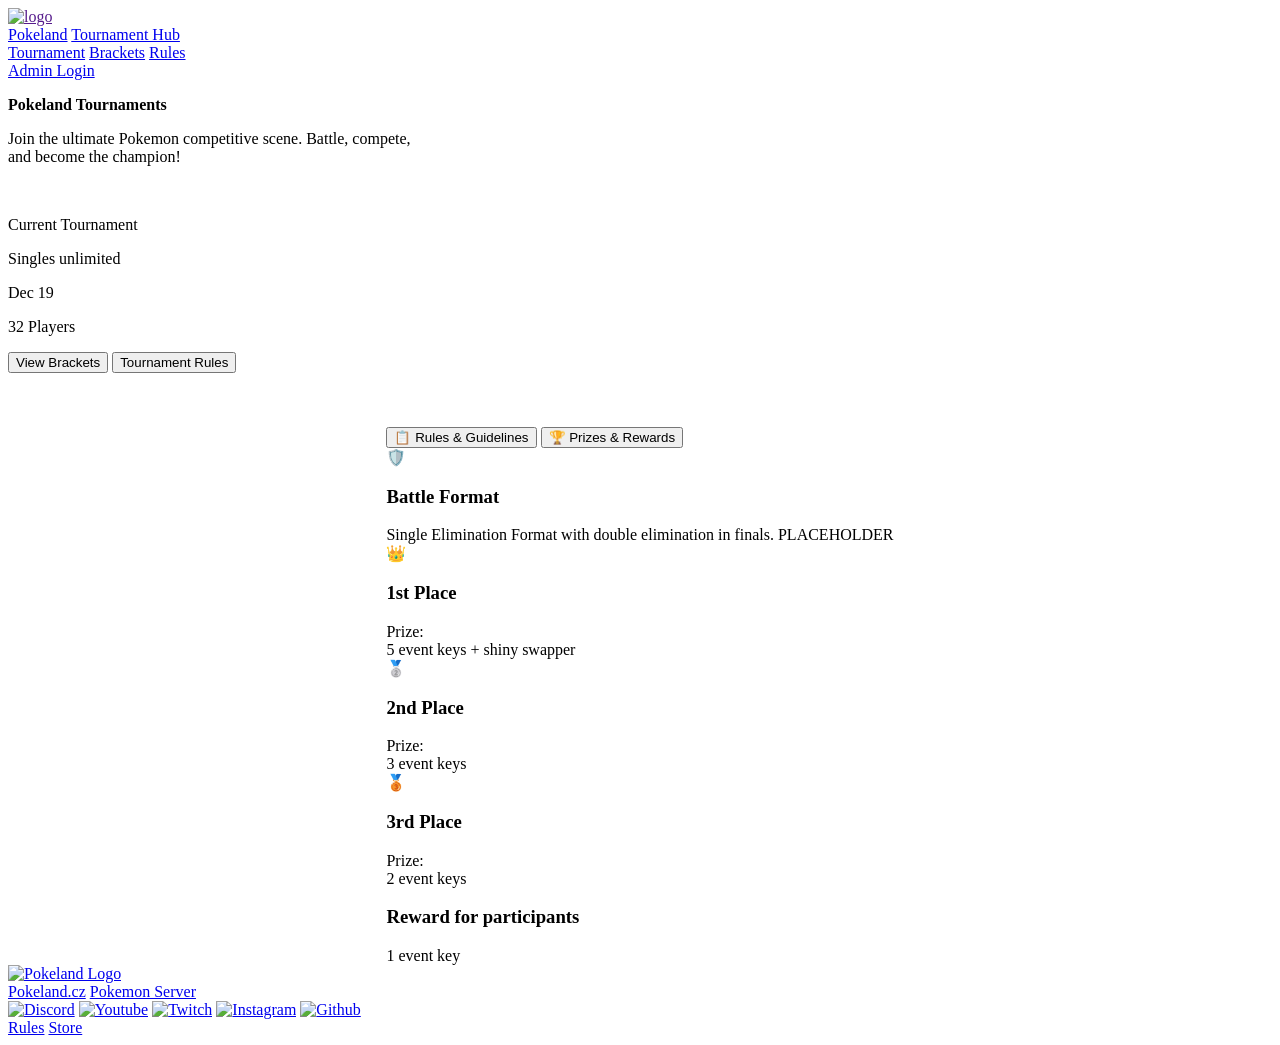
==== index.html @ 75d4b704 "Boidel lidičky" ====
<!DOCTYPE html>
<html lang="en">
<head>
    <meta charset="UTF-8">
    <meta name="viewport" content="width=device-width, initial-scale=1.0">
    <title>Pokeland Tourneys</title>
    <link rel="stylesheet" href="./index/assets/main.css?v=242">
    <link rel="stylesheet" href="./index/assets/nav.css?v=3">
    <link rel="stylesheet" href="./index/assets/style.css?v=24">
    <link rel="stylesheet" href="./index/assets/tournament.css?v=25">
    <link rel="stylesheet" href="./index/assets/footer.css">

    <link rel="preconnect" href="https://fonts.googleapis.com">
    <link rel="preconnect" href="https://fonts.gstatic.com" crossorigin>
    <link href="https://fonts.googleapis.com/css2?family=Roboto:ital,wght@0,100..900;1,100..900&display=swap" rel="stylesheet">

</head>
<body>
    <div class="particles" id="particles"></div>
    <header>
        <div class="header">
            <div class="title">
                <a href=""><img src="./index/icons/Logo.png" alt="logo" class="logo"></a>
                <div class="group">
                    <a href="#info" class="title-pokeland title">Pokeland</a>
                    <a href="#info" class="title-pokeland hub">Tournament Hub</a>
                </div>
            </div>
            <div class="nav">
                <a href="#info" class="tournament">Tournament</a>
                <a href="#" class="brackets">Brackets</a>
                <a href="#rules" class="rules">Rules</a>
            </div>
            <a class="button" href="./login/php/login.php">Admin Login</a>        
        </div>
    </header>
    <main>
        <section id="info" class="sec-info">
            <div class="container">
                <p class="mainTitle"><strong>Pokeland Tournaments</strong></p>
                <p class="slug">Join the ultimate Pokemon competitive scene. Battle, compete,<br> and become the champion!</p>
                <div class="card">
                    <div class="currentTournament">
                        <img src="index/icons/TrophyYellow.png" alt="" class="trophyYellow">
                        <p class="current">Current Tournament</p>
                    </div>
                    <p class="currentTitle">Singles unlimited</p>
                    <div class="dateContainer">
                        <p class="date"><img src="./index/icons/Date.png" alt="" class="img">Dec 19</p>
                        <p class="players"><img src="./index/icons/Bolt.png" alt="" class="img">32 Players</p>
                    </div>
                </div>
                <div class="buttonContainer">
                    <button class="viewBrackets">View Brackets</button>
                    <button class="viewRules">Tournament Rules</button>
                </div>
            </div>
        </section>
        <section id="rules" class="sec-rules" style="display: flex; align-items: center; flex-direction: column;">
            <p class="mainTitle" style="color: white; margin-bottom: 20px;"><strong>Rules & Rewards</strong></p>
            <div class="tournament-container">
                <div class="tournament-tabs">
                    <!-- replace with eventlistener -->
                    <button class="tournament-tab active left-tab" onclick="showTournamentTab('tournament-rules')">
                        <!-- add icon here-->
                        <span class="tournament-tab-icon ">📋</span>
                        Rules & Guidelines
                    </button>
                    <!-- replace with eventlistener -->
                    <button class="tournament-tab right-tab" onclick="showTournamentTab('tournament-prizes')">
                        <!-- add icon here-->
                        <span class="tournament-tab-icon">🏆</span>
                        Prizes & Rewards
                    </button>
                </div>
                
                <div class="tournament-content">
                    <div id="tournament-rules" class="tournament-tab-content active">
                        <div class="tournament-rules-grid">
                            <div class="tournament-rule-card">
                                <div class="tournament-rule-header">
                                    <!-- add icon here -->
                                    <div class="tournament-rule-icon">🛡️</div>
                                    <h3 class="tournament-rule-title">Battle Format</h3>
                                </div>
                                <div class="tournament-rule-item">
                                    <!-- Get rules from DB -->
                                    <div class="tournament-rule-bullet"></div>
                                    <span>Single Elimination Format with double elimination in finals. PLACEHOLDER</span>
                                </div>
                            </div>
                        </div>
                    </div>
                    
                    <div id="tournament-prizes" class="tournament-tab-content">
                        <div class="tournament-prizes-grid">
                            <div class="tournament-prize-card first">
                                <!-- add icons here -->
                                <div class="tournament-prize-icon">👑</div>
                                <h3 class="tournament-prize-place">1st Place</h3>
                                <div class="tournament-prize-package">Prize:</div>
                                <div class="tournament-prize-description"> 5 event keys + shiny swapper</div>
                            </div>
                            
                            <div class="tournament-prize-card second">
                                <!-- add icons here -->
                                <div class="tournament-prize-icon">🥈</div>
                                <h3 class="tournament-prize-place">2nd Place</h3>
                                <div class="tournament-prize-package">Prize:</div>
                                <div class="tournament-prize-description">3 event keys</div>
                            </div>
                            
                            <div class="tournament-prize-card third">
                                <!-- add icons here -->
                                <div class="tournament-prize-icon">🥉</div>
                                <h3 class="tournament-prize-place">3rd Place</h3>
                                <div class="tournament-prize-package">Prize:</div>
                                <div class="tournament-prize-description">2 event keys</div>
                            </div>
                        </div>
                        
                        <div class="tournament-total-prize">
                            <h3>Reward for participants</h3>
                            <div class="tournament-total-amount">1 event key</div>
                            <div class="tournament-total-subtitle"></div>
                        </div>
                    </div>
                </div>
            </div>
        </section>
    </main>
<footer>
    <div class="footer-content">
        <!-- Left Section: Brand -->
        <div class="footer-brand">
           <a href="https://pokeland.cz/" class="footer-icon"><img src="./index/icons/Logo.png" alt="Pokeland Logo" style="width: 60px; height: 60px;"></a>
            <div class="footer-brand-text">
                <a class="footer-brand-name" href="https://pokeland.cz/">Pokeland.cz</a>
                <a href="https://pokeland.cz/" class="footer-brand-subtitle">Pokemon Server</a>
            </div>
        </div>

        <div class="footer-social">
            <a href="https://discord.gg/Ma3r3yFB4J" class="social-link icon-discord"><img src="./index/icons/Discord.png" alt="Discord"></a>
            <a href="https://www.youtube.com/@PokelandCZ" class="social-link icon-youtube" ><img src="./index/icons/Youtube.png" alt="Youtube"></a>
            <a href="https://www.twitch.tv/captainvaniron" class="social-link icon-twitch" ><img src="./index/icons/Twitch.png" alt="Twitch"></a>
            <a href="https://www.instagram.com/pokeland.cz/" class="social-link icon-instagram" ><img src="./index/icons/Instagram.png" alt="Instagram"></a>
            <a href="https://github.com/Paklicecek" class="social-link icon-github" ><img src="./index/icons/Github.png" alt="Github"></a>
        </div>

        <div class="footer-links">
            <a href="#rules">Rules</a>
            <a href="https://store.rajce.pro/categories/Pokeland/klice">Store</a>
        </div>
    </div>
</footer>
    <script>
            function createParticles() {
            const particlesContainer = document.getElementById('particles');
            
            for (let i = 0; i < 30; i++) {
                setTimeout(() => {
                const particle = document.createElement('div');
                particle.classList.add('particle');
                particle.style.left = Math.random() * 100 + '%';
                particle.style.animationDelay = Math.random() * 10 + 's';
                particle.style.animationDuration = (Math.random() * 4 + 10) + 's';
                particlesContainer.appendChild(particle);
                }, 300); 
            }
        }
        document.querySelectorAll('a[href^="#"]').forEach(anchor => {
            anchor.addEventListener('click', function (e) {
                e.preventDefault();
                const target = document.querySelector(this.getAttribute('href'));
                if (target) {
                    target.scrollIntoView({
                        behavior: 'smooth',
                        block: 'start'
                    });
                }
            });
        });
        createParticles();
        function showTournamentTab(tabName) {
    // Hide all tab contents
    const tabContents = document.querySelectorAll('.tournament-tab-content');
    tabContents.forEach(content => {
        content.classList.remove('active');
    });
    
    // Remove active class from all tabs
    const tabs = document.querySelectorAll('.tournament-tab');
    tabs.forEach(tab => {
        tab.classList.remove('active');
    });
    
    // Show selected tab content
    document.getElementById(tabName).classList.add('active');
    
    // Add active class to clicked tab
    event.target.classList.add('active');
}
    </script>
</body>
</html>
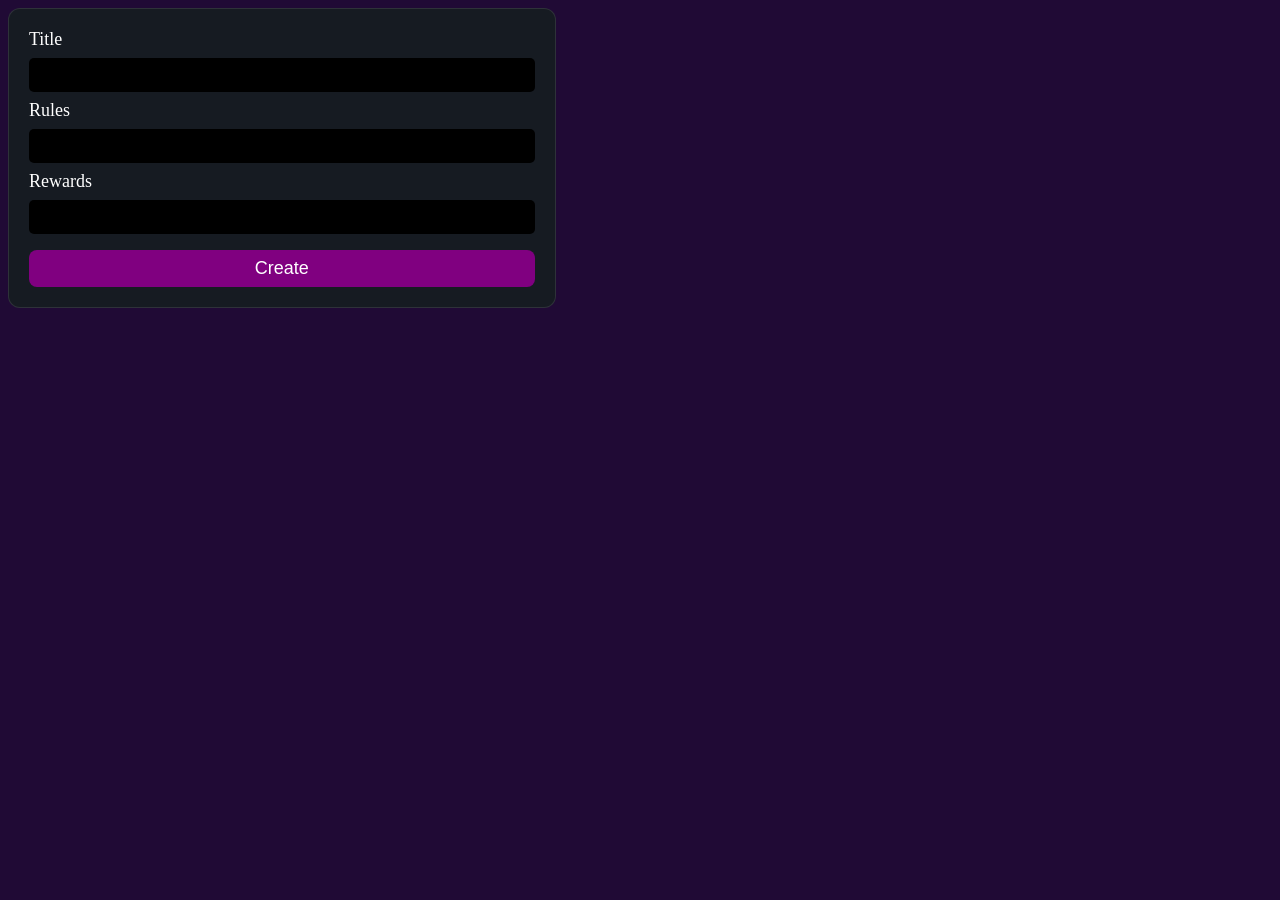
==== commit 1a0bef24: "Bordelord Bordelord" ====
--- a/index.html
+++ b/index.html
@@ -1,206 +1,26 @@
-<!DOCTYPE html>
-<html lang="en">
-<head>
-    <meta charset="UTF-8">
-    <meta name="viewport" content="width=device-width, initial-scale=1.0">
-    <title>Pokeland Tourneys</title>
-    <link rel="stylesheet" href="./index/assets/main.css?v=242">
-    <link rel="stylesheet" href="./index/assets/nav.css?v=3">
-    <link rel="stylesheet" href="./index/assets/style.css?v=24">
-    <link rel="stylesheet" href="./index/assets/tournament.css?v=25">
-    <link rel="stylesheet" href="./index/assets/footer.css">
-
-    <link rel="preconnect" href="https://fonts.googleapis.com">
-    <link rel="preconnect" href="https://fonts.gstatic.com" crossorigin>
-    <link href="https://fonts.googleapis.com/css2?family=Roboto:ital,wght@0,100..900;1,100..900&display=swap" rel="stylesheet">
-
-</head>
-<body>
-    <div class="particles" id="particles"></div>
-    <header>
-        <div class="header">
-            <div class="title">
-                <a href=""><img src="./index/icons/Logo.png" alt="logo" class="logo"></a>
-                <div class="group">
-                    <a href="#info" class="title-pokeland title">Pokeland</a>
-                    <a href="#info" class="title-pokeland hub">Tournament Hub</a>
-                </div>
-            </div>
-            <div class="nav">
-                <a href="#info" class="tournament">Tournament</a>
-                <a href="#" class="brackets">Brackets</a>
-                <a href="#rules" class="rules">Rules</a>
-            </div>
-            <a class="button" href="./login/php/login.php">Admin Login</a>        
-        </div>
-    </header>
-    <main>
-        <section id="info" class="sec-info">
-            <div class="container">
-                <p class="mainTitle"><strong>Pokeland Tournaments</strong></p>
-                <p class="slug">Join the ultimate Pokemon competitive scene. Battle, compete,<br> and become the champion!</p>
-                <div class="card">
-                    <div class="currentTournament">
-                        <img src="index/icons/TrophyYellow.png" alt="" class="trophyYellow">
-                        <p class="current">Current Tournament</p>
-                    </div>
-                    <p class="currentTitle">Singles unlimited</p>
-                    <div class="dateContainer">
-                        <p class="date"><img src="./index/icons/Date.png" alt="" class="img">Dec 19</p>
-                        <p class="players"><img src="./index/icons/Bolt.png" alt="" class="img">32 Players</p>
-                    </div>
-                </div>
-                <div class="buttonContainer">
-                    <button class="viewBrackets">View Brackets</button>
-                    <button class="viewRules">Tournament Rules</button>
-                </div>
-            </div>
-        </section>
-        <section id="rules" class="sec-rules" style="display: flex; align-items: center; flex-direction: column;">
-            <p class="mainTitle" style="color: white; margin-bottom: 20px;"><strong>Rules & Rewards</strong></p>
-            <div class="tournament-container">
-                <div class="tournament-tabs">
-                    <!-- replace with eventlistener -->
-                    <button class="tournament-tab active left-tab" onclick="showTournamentTab('tournament-rules')">
-                        <!-- add icon here-->
-                        <span class="tournament-tab-icon ">📋</span>
-                        Rules & Guidelines
-                    </button>
-                    <!-- replace with eventlistener -->
-                    <button class="tournament-tab right-tab" onclick="showTournamentTab('tournament-prizes')">
-                        <!-- add icon here-->
-                        <span class="tournament-tab-icon">🏆</span>
-                        Prizes & Rewards
-                    </button>
-                </div>
-                
-                <div class="tournament-content">
-                    <div id="tournament-rules" class="tournament-tab-content active">
-                        <div class="tournament-rules-grid">
-                            <div class="tournament-rule-card">
-                                <div class="tournament-rule-header">
-                                    <!-- add icon here -->
-                                    <div class="tournament-rule-icon">🛡️</div>
-                                    <h3 class="tournament-rule-title">Battle Format</h3>
-                                </div>
-                                <div class="tournament-rule-item">
-                                    <!-- Get rules from DB -->
-                                    <div class="tournament-rule-bullet"></div>
-                                    <span>Single Elimination Format with double elimination in finals. PLACEHOLDER</span>
-                                </div>
-                            </div>
-                        </div>
-                    </div>
-                    
-                    <div id="tournament-prizes" class="tournament-tab-content">
-                        <div class="tournament-prizes-grid">
-                            <div class="tournament-prize-card first">
-                                <!-- add icons here -->
-                                <div class="tournament-prize-icon">👑</div>
-                                <h3 class="tournament-prize-place">1st Place</h3>
-                                <div class="tournament-prize-package">Prize:</div>
-                                <div class="tournament-prize-description"> 5 event keys + shiny swapper</div>
-                            </div>
-                            
-                            <div class="tournament-prize-card second">
-                                <!-- add icons here -->
-                                <div class="tournament-prize-icon">🥈</div>
-                                <h3 class="tournament-prize-place">2nd Place</h3>
-                                <div class="tournament-prize-package">Prize:</div>
-                                <div class="tournament-prize-description">3 event keys</div>
-                            </div>
-                            
-                            <div class="tournament-prize-card third">
-                                <!-- add icons here -->
-                                <div class="tournament-prize-icon">🥉</div>
-                                <h3 class="tournament-prize-place">3rd Place</h3>
-                                <div class="tournament-prize-package">Prize:</div>
-                                <div class="tournament-prize-description">2 event keys</div>
-                            </div>
-                        </div>
-                        
-                        <div class="tournament-total-prize">
-                            <h3>Reward for participants</h3>
-                            <div class="tournament-total-amount">1 event key</div>
-                            <div class="tournament-total-subtitle"></div>
-                        </div>
-                    </div>
-                </div>
-            </div>
-        </section>
-    </main>
-<footer>
-    <div class="footer-content">
-        <!-- Left Section: Brand -->
-        <div class="footer-brand">
-           <a href="https://pokeland.cz/" class="footer-icon"><img src="./index/icons/Logo.png" alt="Pokeland Logo" style="width: 60px; height: 60px;"></a>
-            <div class="footer-brand-text">
-                <a class="footer-brand-name" href="https://pokeland.cz/">Pokeland.cz</a>
-                <a href="https://pokeland.cz/" class="footer-brand-subtitle">Pokemon Server</a>
-            </div>
-        </div>
-
-        <div class="footer-social">
-            <a href="https://discord.gg/Ma3r3yFB4J" class="social-link icon-discord"><img src="./index/icons/Discord.png" alt="Discord"></a>
-            <a href="https://www.youtube.com/@PokelandCZ" class="social-link icon-youtube" ><img src="./index/icons/Youtube.png" alt="Youtube"></a>
-            <a href="https://www.twitch.tv/captainvaniron" class="social-link icon-twitch" ><img src="./index/icons/Twitch.png" alt="Twitch"></a>
-            <a href="https://www.instagram.com/pokeland.cz/" class="social-link icon-instagram" ><img src="./index/icons/Instagram.png" alt="Instagram"></a>
-            <a href="https://github.com/Paklicecek" class="social-link icon-github" ><img src="./index/icons/Github.png" alt="Github"></a>
-        </div>
-
-        <div class="footer-links">
-            <a href="#rules">Rules</a>
-            <a href="https://store.rajce.pro/categories/Pokeland/klice">Store</a>
-        </div>
-    </div>
-</footer>
-    <script>
-            function createParticles() {
-            const particlesContainer = document.getElementById('particles');
-            
-            for (let i = 0; i < 30; i++) {
-                setTimeout(() => {
-                const particle = document.createElement('div');
-                particle.classList.add('particle');
-                particle.style.left = Math.random() * 100 + '%';
-                particle.style.animationDelay = Math.random() * 10 + 's';
-                particle.style.animationDuration = (Math.random() * 4 + 10) + 's';
-                particlesContainer.appendChild(particle);
-                }, 300); 
-            }
-        }
-        document.querySelectorAll('a[href^="#"]').forEach(anchor => {
-            anchor.addEventListener('click', function (e) {
-                e.preventDefault();
-                const target = document.querySelector(this.getAttribute('href'));
-                if (target) {
-                    target.scrollIntoView({
-                        behavior: 'smooth',
-                        block: 'start'
-                    });
-                }
-            });
-        });
-        createParticles();
-        function showTournamentTab(tabName) {
-    // Hide all tab contents
-    const tabContents = document.querySelectorAll('.tournament-tab-content');
-    tabContents.forEach(content => {
-        content.classList.remove('active');
-    });
-    
-    // Remove active class from all tabs
-    const tabs = document.querySelectorAll('.tournament-tab');
-    tabs.forEach(tab => {
-        tab.classList.remove('active');
-    });
-    
-    // Show selected tab content
-    document.getElementById(tabName).classList.add('active');
-    
-    // Add active class to clicked tab
-    event.target.classList.add('active');
-}
-    </script>
-</body>
+<!DOCTYPE html>
+<html lang="en">
+<head>
+    <meta charset="UTF-8">
+    <meta name="viewport" content="width=device-width, initial-scale=1.0">
+    <link rel="stylesheet" href="Creation.css">
+    <title>Document</title>
+</head>
+<body>
+    <div class="control-card">
+        <form action="add.php" method="POST">
+            <div class="input-container">
+                <label for="title" class="label-title">Title</label>
+                <input type="text" class="input title" name="title">
+    
+                <label for="rules" class="label-rules">Rules</label>
+                <input type="text"class="input rules" name="rules">
+    
+                <label for="rewards" class="label-rewards">Rewards</label>
+                <input type="text" class="input rewards" name="rewards">
+            </div>
+            <button type="submit" class="create-button">Create</button>
+        </form>
+    </div>
+</body>
 </html>
--- a/Creation.css
+++ b/Creation.css
@@ -0,0 +1,44 @@
+body{
+    background-color: rgb(32, 10, 53);
+}
+.input-container{
+    display: flex;
+    flex-direction: column;
+    width: 100%;
+    gap: 8px;
+    color: white;
+    margin-bottom: 8px;
+}
+input{
+    background-color: black;
+    color: white;
+    border-radius: 5px;
+    border: none;
+    padding: 8px;
+    font-size: 16px;
+}
+label{
+    font-size: 18px;
+}
+.control-card {
+    background: #161B22;
+    border: 1px solid rgba(255, 255, 255, 0.1);
+    border-radius: 12px;
+    padding: 20px;
+    transition: transform 0.3s ease;
+    width: 40%;
+}
+
+.control-card:hover {
+    transform: translateY(-2px);
+}
+.create-button{
+    margin-top: 8px;
+    width: 100%;
+    padding: 8px;
+    font-size: 18px;
+    background-color: purple;
+    color: white;
+    border: none;
+    border-radius: 8px;
+}
